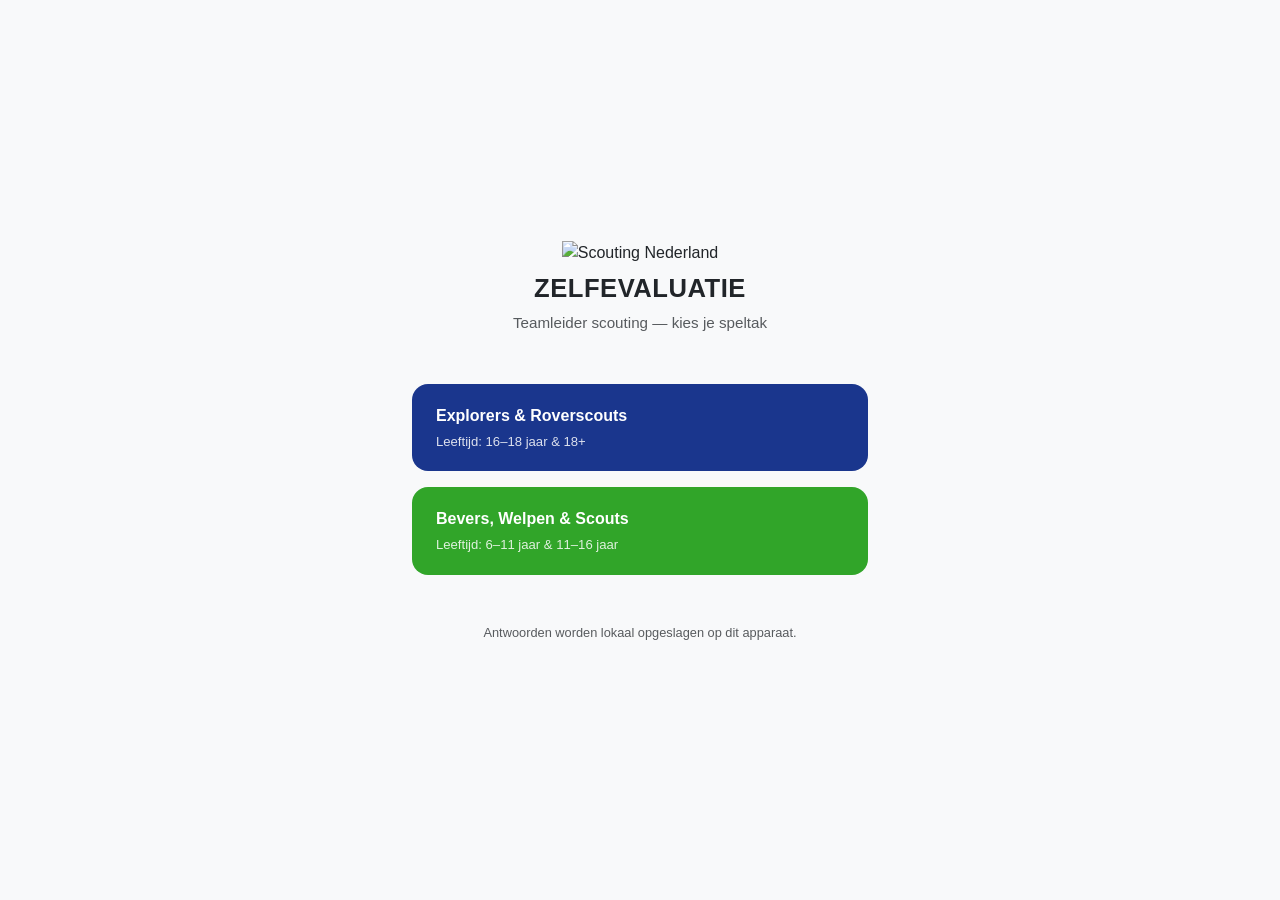
==== index.html @ 0704e467 "Initial commit" ====
<!DOCTYPE html>
<html lang="nl">
<head>
  <meta charset="UTF-8" />
  <meta name="viewport" content="width=device-width, initial-scale=1.0" />
  <title>Zelfevaluatie Teamleider Scouting</title>
  <meta name="description" content="Zelfevaluatie-tool voor teamleiders bij Scouting. Beoordeel jezelf op coördinatie, kwaliteitsbewaking en vertegenwoordiging." />

  <!-- Bootstrap 5 CSS via CDN -->
  <link href="https://cdn.jsdelivr.net/npm/bootstrap@5.3.3/dist/css/bootstrap.min.css" rel="stylesheet" />
  <!-- Custom stylesheet -->
  <link href="style.css" rel="stylesheet" />
</head>
<body>

  <!-- ╔══════════════════════════════════════════╗
       ║  1. SELECTIE-SCHERM (speltak kiezen)     ║
       ╚══════════════════════════════════════════╝ -->
  <div id="select-screen" class="screen active">
    <div class="container py-5" style="max-width:480px">
      <div class="text-center mb-5">
        <img src="assets/Scouting-huisstijl/Scouting_NL_logo_RGB_transparanteachtergrond.png" alt="Scouting Nederland" class="scouting-logo-select mb-2">
        <h1 class="fw-bold mb-2" style="font-size:1.6rem">Zelfevaluatie</h1>
        <p class="text-muted text-md">Teamleider scouting — kies je speltak</p>
      </div>

      <div class="d-grid gap-3">
        <button id="btn-select-explorers" class="btn btn-lg btn-primary dataset-btn">
          <div class="fw-bold mb-1" style="font-size:1rem">Explorers &amp; Roverscouts</div>
          <div style="font-size:.82rem;opacity:.85">Leeftijd: 16–18 jaar &amp; 18+</div>
        </button>
        <button id="btn-select-bevers" class="btn btn-lg dataset-btn btn-scouting-groen">
          <div class="fw-bold mb-1" style="font-size:1rem">Bevers, Welpen &amp; Scouts</div>
          <div style="font-size:.82rem;opacity:.85">Leeftijd: 6–11 jaar &amp; 11–16 jaar</div>
        </button>
      </div>

      <p class="text-center text-muted mt-5 text-xs">
        Antwoorden worden lokaal opgeslagen op dit apparaat.
      </p>
    </div>
  </div>

  <!-- ╔══════════════════════════════════════════╗
       ║  NAVIGATIEBALK (zichtbaar na selectie)   ║
       ╚══════════════════════════════════════════╝ -->
  <nav id="app-navbar" class="navbar app-nav" style="display:none">
    <div class="container px-0" style="max-width:540px">
      <span class="navbar-brand mb-0"><img src="assets/Scouting-huisstijl/Scouting_NL_logo_RGB_transparanteachtergrond.png" alt="Scouting" class="scouting-logo-header"> Zelfevaluatie</span>
      <div class="d-flex gap-2">
        <button id="btn-switch" class="btn btn-outline-secondary nav-action-btn">
          Speltak wisselen
        </button>
        <button id="btn-reset" class="btn btn-outline-danger nav-action-btn" style="display:none">
          Reset
        </button>
      </div>
    </div>
  </nav>

  <!-- ╔══════════════════════════════════════════╗
       ║  2. OVERZICHTSSCHERM                     ║
       ╚══════════════════════════════════════════╝ -->
  <div id="overview-screen" class="screen">
    <div class="container py-4" style="max-width:540px">
      <!-- Header -->
      <div class="text-center mb-4">
        <div class="mb-2">
          <span id="ov-badge" class="badge rounded-pill bg-primary bg-opacity-10 text-primary dataset-badge px-3 py-2"></span>
        </div>
        <h1 class="fw-bold mb-1" style="font-size:1.5rem">Zelfevaluatie</h1>
        <p class="text-muted mb-0 text-md">Teamleider scouting</p>
      </div>

      <!-- Totale voortgang (alleen als er antwoorden zijn) -->
      <div id="ov-overall" class="card border-0 shadow-sm mb-4" style="border-radius:16px;display:none">
        <div class="card-body text-center py-4">
          <div id="ov-overall-pct" class="mb-1 fw-800" style="font-size:2.5rem"></div>
          <div id="ov-overall-count" class="text-muted mb-3 text-sm"></div>
          <div class="progress" style="height:8px;border-radius:99px">
            <div id="ov-overall-bar" class="progress-bar" style="border-radius:99px"></div>
          </div>
        </div>
      </div>

      <!-- Module-kaarten -->
      <div id="ov-modules" class="mb-4"></div>

      <!-- Actieknop -->
      <div class="d-grid">
        <button id="btn-start" class="btn btn-primary btn-lg cta-btn">Starten met invullen</button>
      </div>
      <p id="ov-saved-msg" class="text-center text-muted mt-3" style="font-size:.8rem;display:none">
        Je voortgang wordt automatisch opgeslagen.
      </p>
    </div>
  </div>

  <!-- ╔══════════════════════════════════════════╗
       ║  3. INVULSCHERM                          ║
       ╚══════════════════════════════════════════╝ -->
  <div id="input-screen" class="screen">
    <div class="container py-4 d-flex flex-column" style="max-width:540px;min-height:calc(100dvh - 56px)">
      <!-- Topbalk -->
      <div class="mb-4">
        <div class="d-flex justify-content-between align-items-center mb-3">
          <button id="btn-prev" class="back-btn">← Terug</button>
          <span id="inp-counter" class="text-muted" style="font-size:.88rem"></span>
        </div>
        <div class="progress" style="height:4px;border-radius:99px">
          <div id="inp-progress" class="progress-bar bg-primary" style="border-radius:99px"></div>
        </div>
      </div>

      <!-- Module-badge + taak-info -->
      <div class="mb-3">
        <span id="inp-module-badge" class="badge rounded-pill fw-semibold px-3 py-2 mb-2" style="font-size:.78rem"></span>
        <div id="inp-task-info" class="text-muted" style="font-size:.8rem"></div>
      </div>

      <!-- Vraag -->
      <div class="flex-grow-1">
        <div class="card question-card mb-4">
          <div class="card-body p-4">
            <p id="inp-question" class="mb-0" style="font-size:1.05rem;line-height:1.6;font-weight:500"></p>
          </div>
        </div>

        <!-- Schaal 1-5 -->
        <div class="mb-2">
          <div class="d-flex justify-content-between mb-2" style="font-size:.72rem;color:#6c757d">
            <span>Nooit</span><span>Altijd</span>
          </div>
          <div id="inp-scale" class="d-flex gap-2">
            <!-- knoppen worden door JS gegenereerd -->
          </div>
          <div id="inp-scale-label" class="text-center mt-2" style="font-size:.82rem;color:#1A368D;font-weight:500;display:none"></div>
        </div>
      </div>

      <!-- Volgende-knop -->
      <div class="d-grid mt-4">
        <button id="btn-next" class="btn btn-primary btn-lg cta-btn" disabled>Volgende vraag</button>
      </div>
      <p id="inp-hint" class="text-center text-muted mt-2 mb-0" style="font-size:.8rem">
        Kies een score om verder te gaan.
      </p>
    </div>
  </div>

  <!-- ╔══════════════════════════════════════════╗
       ║  4. RESULTATENSCHERM                     ║
       ╚══════════════════════════════════════════╝ -->
  <div id="results-screen" class="screen">
    <div class="container py-4" style="max-width:540px">
      <!-- Header -->
      <div class="text-center mb-4">
        <div class="mb-2">
          <span id="res-badge" class="badge rounded-pill bg-primary bg-opacity-10 text-primary dataset-badge px-3 py-2"></span>
        </div>
        <h1 class="fw-bold mb-1" style="font-size:1.4rem">Jouw resultaten</h1>
        <p id="res-date" class="text-muted mb-0 text-sm"></p>
      </div>

      <!-- Grote score-kaart -->
      <div id="res-hero" class="card score-hero shadow-sm text-center mb-4">
        <div class="card-body py-5">
          <div id="res-pct" class="fw-900" style="font-size:4rem;line-height:1"></div>
          <div id="res-emoji" class="mt-1 mb-3" style="font-size:1.5rem"></div>
          <div id="res-label" class="fw-semibold mb-1" style="font-size:1rem"></div>
          <div class="text-muted" style="font-size:.82rem">Totaalscore over alle taken</div>
        </div>
      </div>

      <!-- Per-module scores -->
      <h6 class="fw-semibold text-muted mb-3" style="font-size:.8rem;letter-spacing:.05em;text-transform:uppercase">
        Score per taak
      </h6>
      <div id="res-modules" class="mb-4"></div>

      <!-- Legenda -->
      <div class="card legend-card mb-4">
        <div class="card-body py-3 px-3">
          <div class="row g-2 text-center text-xs">
            <div class="col-4"><div class="fw-semibold text-success">Goed</div><div class="text-muted">&gt; 60%</div></div>
            <div class="col-4"><div class="fw-semibold text-warning">In ontwikkeling</div><div class="text-muted">30–60%</div></div>
            <div class="col-4"><div class="fw-semibold text-danger">Aandachtspunt</div><div class="text-muted">&lt; 30%</div></div>
          </div>
        </div>
      </div>

      <!-- Acties -->
      <div class="d-grid gap-3">
        <button id="btn-share" class="btn btn-primary btn-lg cta-btn">📤 Deel met begeleider</button>
        <button id="btn-retake" class="btn btn-outline-secondary cta-btn">Antwoorden aanpassen</button>
      </div>

      <p class="text-center text-muted mt-4 text-xs">
        Resultaten worden lokaal opgeslagen op dit apparaat.
      </p>
    </div>
  </div>

  <!-- Scripts -->
  <script src="questions.js"></script>
  <script src="script.js"></script>
</body>
</html>
---- style.css ----
/* ============================================================
   Zelfevaluatie Scouting — Custom Styles (bovenop Bootstrap 5)
   Huisstijl Scouting Nederland
   ============================================================ */

/* ---- Huisstijl kleuren ---- */
:root {
  --scouting-rood:   #FF0000;
  --scouting-blauw:  #1A368D;
  --scouting-geel:   #FFFF00;
  --scouting-groen:  #31A529;
}

/* ---- Basis ---- */
html, body {
  font-family: Arial, Helvetica, 'Segoe UI', sans-serif;
  background: #f8f9fa;
  min-height: 100dvh;
  -webkit-font-smoothing: antialiased;
}

/* ---- Typografie: koppen ---- */
h1, .heading-font {
  font-family: Impact, 'Arial Black', 'Arial Bold', sans-serif;
  text-transform: uppercase;
  letter-spacing: 0.02em;
}

h2, h3, h4, h5, h6 {
  font-family: Arial, Helvetica, 'Segoe UI', sans-serif;
  font-weight: bold;
}

/* ---- Bootstrap overrides ---- */
.btn-primary {
  background-color: var(--scouting-blauw) !important;
  border-color: var(--scouting-blauw) !important;
}
.btn-primary:hover,
.btn-primary:focus {
  background-color: #122862 !important;
  border-color: #122862 !important;
}
.btn-primary:active {
  background-color: #0e1f4d !important;
  border-color: #0e1f4d !important;
}

.btn-outline-primary {
  color: var(--scouting-blauw) !important;
  border-color: var(--scouting-blauw) !important;
}
.btn-outline-primary:hover {
  background-color: var(--scouting-blauw) !important;
  color: #fff !important;
}

.bg-primary {
  background-color: var(--scouting-blauw) !important;
}
.text-primary {
  color: var(--scouting-blauw) !important;
}

.progress-bar.bg-primary,
.progress-bar-primary {
  background-color: var(--scouting-blauw) !important;
}

/* Override Bootstrap success-kleur naar Scouting-groen */
.bg-success {
  background-color: var(--scouting-groen) !important;
}
.text-success {
  color: var(--scouting-groen) !important;
}
.progress-bar.bg-success {
  background-color: var(--scouting-groen) !important;
}

/* ---- Scherm-containers ---- */
.screen {
  display: none;                /* standaard verborgen */
  animation: fadeIn .3s ease;
}
.screen.active {
  display: block;
}

@keyframes fadeIn {
  from { opacity: 0; transform: translateY(6px); }
  to   { opacity: 1; transform: translateY(0);   }
}

/* ---- Select-scherm ---- */
#select-screen {
  min-height: 100dvh;
  display: none;               /* JS voegt .active toe */
}
#select-screen.active {
  display: flex;
  align-items: center;
  justify-content: center;
}

.dataset-btn {
  border-radius: 16px !important;
  padding: 20px 24px !important;
  text-align: left;
  border: none;
  transition: transform .15s ease, box-shadow .15s ease;
}
.dataset-btn:hover {
  transform: translateY(-2px);
  box-shadow: 0 6px 20px rgba(0,0,0,.12);
}
.dataset-btn:active {
  transform: scale(.98);
}

/* ---- Dataset knoppen specifieke kleuren ---- */
.btn-scouting-blauw {
  background-color: var(--scouting-blauw);
  color: #fff;
}
.btn-scouting-blauw:hover {
  background-color: #122862;
  color: #fff;
}

.btn-scouting-groen {
  background-color: var(--scouting-groen);
  color: #fff;
}
.btn-scouting-groen:hover {
  background-color: #278a21;
  color: #fff;
}

/* ---- Navbar ---- */
.app-nav {
  background: #fff;
  padding: 10px 16px;
  border-bottom: 2px solid var(--scouting-blauw);
}
.app-nav .navbar-brand {
  font-weight: 700;
  font-size: 1rem;
  display: flex;
  align-items: center;
  gap: 8px;
}

/* ---- Logo ---- */
.scouting-logo-header {
  height: 32px;
  width: auto;
}
.scouting-logo-select {
  height: 100px;
  width: auto;
}

/* ---- Kaarten ---- */
.module-card {
  border: 1px solid #e9ecef;
  border-radius: 16px;
  box-shadow: 0 4px 12px rgba(0,0,0,.04);
  transition: transform .2s ease, box-shadow .2s ease;
  margin-bottom: 1.25rem !important; /* Increased spacing between cards */
  background: #ffffff;
  overflow: hidden; /* Ensure left indicator border fits correctly */
}
.module-card:hover {
  transform: translateY(-2px);
  box-shadow: 0 6px 20px rgba(0,0,0,.08);
}
.module-card .card-body {
  padding: 20px 24px !important; /* Richer padding inside cards */
}

/* ---- Score-kaart (resultaten) ---- */
.score-hero {
  border-radius: 20px;
  border: none;
}

/* ---- Progress-bar animatie ---- */
.progress-bar {
  transition: width .6s ease;
}
.progress {
  height: 10px !important;
  background-color: #e9ecef !important;
  border-radius: 99px !important;
}

/* ---- Scale-knoppen (invulscherm) ---- */
.scale-btn {
  border-radius: 12px !important;
  font-weight: 600;
  font-size: 1.15rem;
  padding: 14px 0;
  flex: 1;
  transition: all .15s ease;
  min-height: 48px; /* Comfortable touch target for mobile */
  display: inline-flex;
  align-items: center;
  justify-content: center;
}
.scale-btn:not(.btn-primary):hover {
  background-color: #e9ecef;
  border-color: #adb5bd;
}

/* ---- Vraag-kaart ---- */
.question-card {
  border: none;
  border-radius: 16px;
  box-shadow: 0 4px 16px rgba(0,0,0,.05);
}
.question-card .card-body {
  padding: 24px !important;
}

/* ---- CTA-knop (alle schermen) ---- */
.cta-btn {
  border-radius: 14px !important;
  padding: 14px 0 !important;
  font-weight: 600;
  font-size: 1.05rem;
  min-height: 48px;
}

/* ---- Legenda-kaart (resultaten) ---- */
.legend-card {
  border: none;
  border-radius: 14px;
  background-color: #f8f9fa;
  border: 1px solid #e9ecef;
}

/* ---- Badge in overzicht (Fix voor blauwe pil contrast) ---- */
.dataset-badge {
  background-color: rgba(26, 54, 141, 0.09) !important;
  color: var(--scouting-blauw) !important;
  font-size: 0.88rem !important;
  font-weight: 700 !important;
  border: 1.5px solid rgba(26, 54, 141, 0.18) !important;
  padding: 8px 16px !important;
  letter-spacing: 0.02em;
}

/* ---- Hoofdtaak header ---- */
.hoofdtaak-header {
  font-family: Arial, Helvetica, 'Segoe UI', sans-serif;
  font-size: 1.08rem;
  font-weight: bold;
  text-transform: none; /* Set to normal sentence case */
  letter-spacing: normal;
  line-height: 1.4;
  color: var(--scouting-blauw);
  padding: 10px 0 6px;
  border-bottom: 2.5px solid var(--scouting-blauw);
  margin-top: 1.9rem;
  margin-bottom: 1.1rem;
}

/* ---- Touch Targets & Text helpers ---- */
.back-btn {
  display: inline-flex;
  align-items: center;
  justify-content: center;
  padding: 8px 18px;
  font-weight: 600;
  font-size: 0.9rem;
  color: #495057 !important;
  border: 1.5px solid #dee2e6;
  border-radius: 99px;
  background-color: #fff;
  transition: all 0.2s ease;
  min-height: 44px;
  text-decoration: none !important;
  box-shadow: 0 2px 4px rgba(0,0,0,0.02);
}
.back-btn:hover {
  background-color: #f8f9fa;
  color: #212529 !important;
  border-color: #adb5bd;
}

.nav-action-btn {
  padding: 8px 16px !important;
  font-size: 0.82rem !important;
  font-weight: 600 !important;
  border-radius: 10px !important;
  min-height: 44px;
  display: inline-flex;
  align-items: center;
  justify-content: center;
}

.text-xs  { font-size: .8rem; }
.text-sm  { font-size: .88rem; }
.text-md  { font-size: .95rem; }
.fw-800   { font-weight: 800; }
.fw-900   { font-weight: 900; }

.screen p {
  line-height: 1.6;
}

/* ---- WCAG AA Status- en Contrast Systeem ---- */
/* 1. Module Card status border indicators */
.status-card-success {
  border-left: 5px solid #198754 !important;
}
.status-card-warning {
  border-left: 5px solid #d97706 !important;
}
.status-card-danger {
  border-left: 5px solid #dc3545 !important;
}
.status-card-neutral {
  border-left: 5px solid #adb5bd !important;
}

/* 2. Badge styles with high contrast text colors */
.badge-status-success {
  background-color: rgba(20, 108, 67, 0.08) !important;
  color: #146c43 !important;
  border: 1.5px solid rgba(20, 108, 67, 0.2) !important;
  font-weight: 700 !important;
}
.badge-status-warning {
  background-color: rgba(154, 78, 0, 0.08) !important;
  color: #9a4e00 !important;
  border: 1.5px solid rgba(154, 78, 0, 0.25) !important;
  font-weight: 700 !important;
}
.badge-status-danger {
  background-color: rgba(176, 42, 55, 0.08) !important;
  color: #b02a37 !important;
  border: 1.5px solid rgba(176, 42, 55, 0.2) !important;
  font-weight: 700 !important;
}
.badge-status-neutral {
  background-color: rgba(108, 117, 125, 0.08) !important;
  color: #5a6268 !important;
  border: 1.5px solid rgba(108, 117, 125, 0.2) !important;
  font-weight: 700 !important;
}

/* 3. Text and Percentages status colors */
.text-status-success {
  color: #146c43 !important;
}
.text-status-warning {
  color: #9a4e00 !important;
}
.text-status-danger {
  color: #b02a37 !important;
}
.text-status-neutral {
  color: #5a6268 !important;
}

/* 4. Progress bar backgrounds */
.bg-status-success {
  background-color: #198754 !important;
}
.bg-status-warning {
  background-color: #d97706 !important;
}
.bg-status-danger {
  background-color: #dc3545 !important;
}
.bg-status-neutral {
  background-color: #dee2e6 !important;
}

/* ---- Responsive hulp ---- */
@media (max-width: 575.98px) {
  .scale-btn {
    font-size: 1.05rem;
    padding: 10px 0;
    min-height: 46px;
  }
  .scouting-logo-select {
    height: 85px;
  }
  .container {
    padding-left: 20px !important;
    padding-right: 20px !important;
  }
  .module-card .card-body {
    padding: 18px 20px !important; /* Slightly smaller on small viewports but still spacious */
  }
  .hoofdtaak-header {
    font-size: 1.05rem;
  }
}
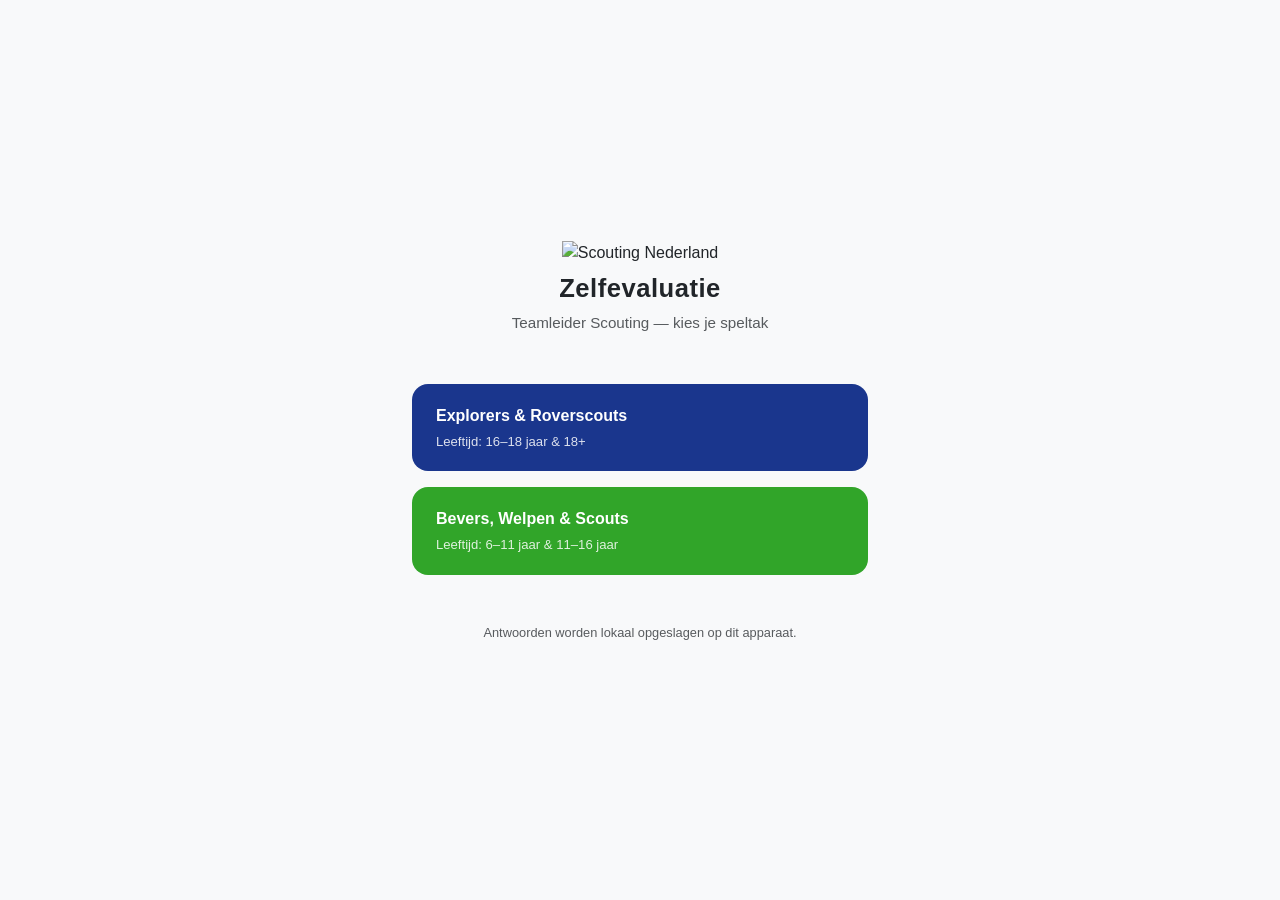
==== commit 9de817e1: "refactor: update branding to official Scouting Nederland house style and document guidelines" ====
--- a/index.html
+++ b/index.html
@@ -21,7 +21,7 @@
       <div class="text-center mb-5">
         <img src="assets/Scouting-huisstijl/Scouting_NL_logo_RGB_transparanteachtergrond.png" alt="Scouting Nederland" class="scouting-logo-select mb-2">
         <h1 class="fw-bold mb-2" style="font-size:1.6rem">Zelfevaluatie</h1>
-        <p class="text-muted text-md">Teamleider scouting — kies je speltak</p>
+        <p class="text-muted text-md">Teamleider Scouting — kies je speltak</p>
       </div>
 
       <div class="d-grid gap-3">
@@ -69,7 +69,7 @@
           <span id="ov-badge" class="badge rounded-pill bg-primary bg-opacity-10 text-primary dataset-badge px-3 py-2"></span>
         </div>
         <h1 class="fw-bold mb-1" style="font-size:1.5rem">Zelfevaluatie</h1>
-        <p class="text-muted mb-0 text-md">Teamleider scouting</p>
+        <p class="text-muted mb-0 text-md">Teamleider Scouting</p>
       </div>
 
       <!-- Totale voortgang (alleen als er antwoorden zijn) -->
--- a/style.css
+++ b/style.css
@@ -21,8 +21,7 @@
 
 /* ---- Typografie: koppen ---- */
 h1, .heading-font {
-  font-family: Impact, 'Arial Black', 'Arial Bold', sans-serif;
-  text-transform: uppercase;
+  font-family: 'Arial Black', Impact, 'Arial Bold', sans-serif;
   letter-spacing: 0.02em;
 }
 
@@ -141,6 +140,7 @@
 .app-nav {
   background: #fff;
   padding: 10px 16px;
+  border-top: 3px solid var(--scouting-rood);
   border-bottom: 2px solid var(--scouting-blauw);
 }
 .app-nav .navbar-brand {
@@ -311,37 +311,37 @@
 }
 
 /* ---- WCAG AA Status- en Contrast Systeem ---- */
-/* 1. Module Card status border indicators */
+/* 1. Module Card status border indicators (Scouting-huisstijlkleuren) */
 .status-card-success {
-  border-left: 5px solid #198754 !important;
+  border-left: 5px solid var(--scouting-groen) !important;
 }
 .status-card-warning {
-  border-left: 5px solid #d97706 !important;
+  border-left: 5px solid #D4A017 !important;
 }
 .status-card-danger {
-  border-left: 5px solid #dc3545 !important;
+  border-left: 5px solid var(--scouting-rood) !important;
 }
 .status-card-neutral {
   border-left: 5px solid #adb5bd !important;
 }
 
-/* 2. Badge styles with high contrast text colors */
+/* 2. Badge styles — Scouting-huisstijlkleuren (toegankelijke varianten) */
 .badge-status-success {
-  background-color: rgba(20, 108, 67, 0.08) !important;
-  color: #146c43 !important;
-  border: 1.5px solid rgba(20, 108, 67, 0.2) !important;
+  background-color: rgba(49, 165, 41, 0.08) !important;
+  color: #1e7a18 !important;
+  border: 1.5px solid rgba(49, 165, 41, 0.2) !important;
   font-weight: 700 !important;
 }
 .badge-status-warning {
-  background-color: rgba(154, 78, 0, 0.08) !important;
-  color: #9a4e00 !important;
-  border: 1.5px solid rgba(154, 78, 0, 0.25) !important;
+  background-color: rgba(212, 160, 23, 0.08) !important;
+  color: #8B6914 !important;
+  border: 1.5px solid rgba(212, 160, 23, 0.25) !important;
   font-weight: 700 !important;
 }
 .badge-status-danger {
-  background-color: rgba(176, 42, 55, 0.08) !important;
-  color: #b02a37 !important;
-  border: 1.5px solid rgba(176, 42, 55, 0.2) !important;
+  background-color: rgba(255, 0, 0, 0.08) !important;
+  color: #CC0000 !important;
+  border: 1.5px solid rgba(255, 0, 0, 0.2) !important;
   font-weight: 700 !important;
 }
 .badge-status-neutral {
@@ -351,29 +351,29 @@
   font-weight: 700 !important;
 }
 
-/* 3. Text and Percentages status colors */
+/* 3. Text and Percentages status colors — Scouting-huisstijl */
 .text-status-success {
-  color: #146c43 !important;
+  color: #1e7a18 !important;
 }
 .text-status-warning {
-  color: #9a4e00 !important;
+  color: #8B6914 !important;
 }
 .text-status-danger {
-  color: #b02a37 !important;
+  color: #CC0000 !important;
 }
 .text-status-neutral {
   color: #5a6268 !important;
 }
 
-/* 4. Progress bar backgrounds */
+/* 4. Progress bar backgrounds — Scouting-huisstijlkleuren */
 .bg-status-success {
-  background-color: #198754 !important;
+  background-color: var(--scouting-groen) !important;
 }
 .bg-status-warning {
-  background-color: #d97706 !important;
+  background-color: #D4A017 !important;
 }
 .bg-status-danger {
-  background-color: #dc3545 !important;
+  background-color: var(--scouting-rood) !important;
 }
 .bg-status-neutral {
   background-color: #dee2e6 !important;
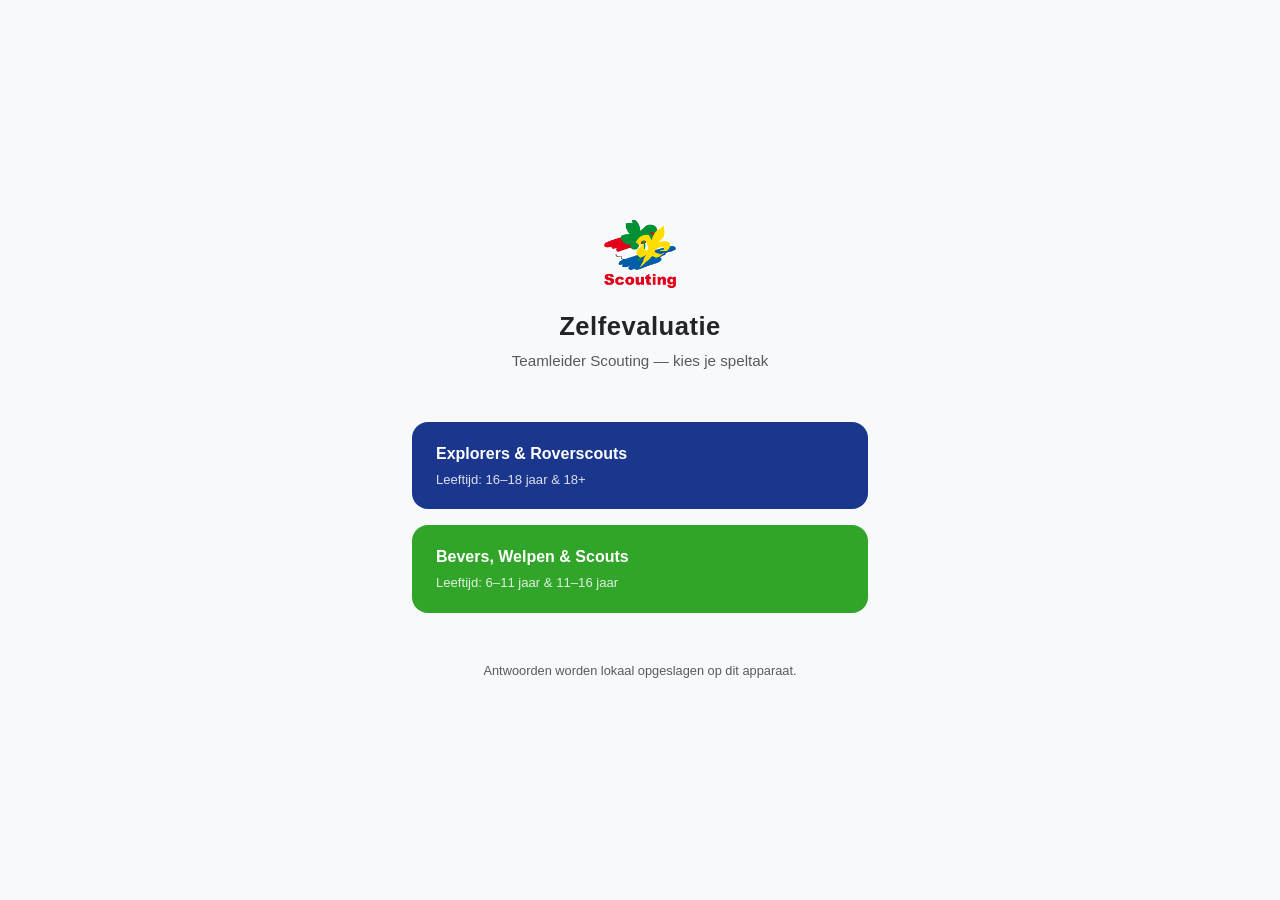
==== commit 590e4eac: "feat: add documentation for responsiveness and SEO, and update asset directory casing to Assets" ====
--- a/index.html
+++ b/index.html
@@ -19,7 +19,7 @@
   <div id="select-screen" class="screen active">
     <div class="container py-5" style="max-width:480px">
       <div class="text-center mb-5">
-        <img src="assets/Scouting-huisstijl/Scouting_NL_logo_RGB_transparanteachtergrond.png" alt="Scouting Nederland" class="scouting-logo-select mb-2">
+        <img src="Assets/Scouting-huisstijl/Scouting_NL_logo_RGB_transparanteachtergrond.png" alt="Scouting Nederland" class="scouting-logo-select mb-2">
         <h1 class="fw-bold mb-2" style="font-size:1.6rem">Zelfevaluatie</h1>
         <p class="text-muted text-md">Teamleider Scouting — kies je speltak</p>
       </div>
@@ -46,7 +46,7 @@
        ╚══════════════════════════════════════════╝ -->
   <nav id="app-navbar" class="navbar app-nav" style="display:none">
     <div class="container px-0" style="max-width:540px">
-      <span class="navbar-brand mb-0"><img src="assets/Scouting-huisstijl/Scouting_NL_logo_RGB_transparanteachtergrond.png" alt="Scouting" class="scouting-logo-header"> Zelfevaluatie</span>
+      <span class="navbar-brand mb-0"><img src="Assets/Scouting-huisstijl/Scouting_NL_logo_RGB_transparanteachtergrond.png" alt="Scouting" class="scouting-logo-header"> Zelfevaluatie</span>
       <div class="d-flex gap-2">
         <button id="btn-switch" class="btn btn-outline-secondary nav-action-btn">
           Speltak wisselen
